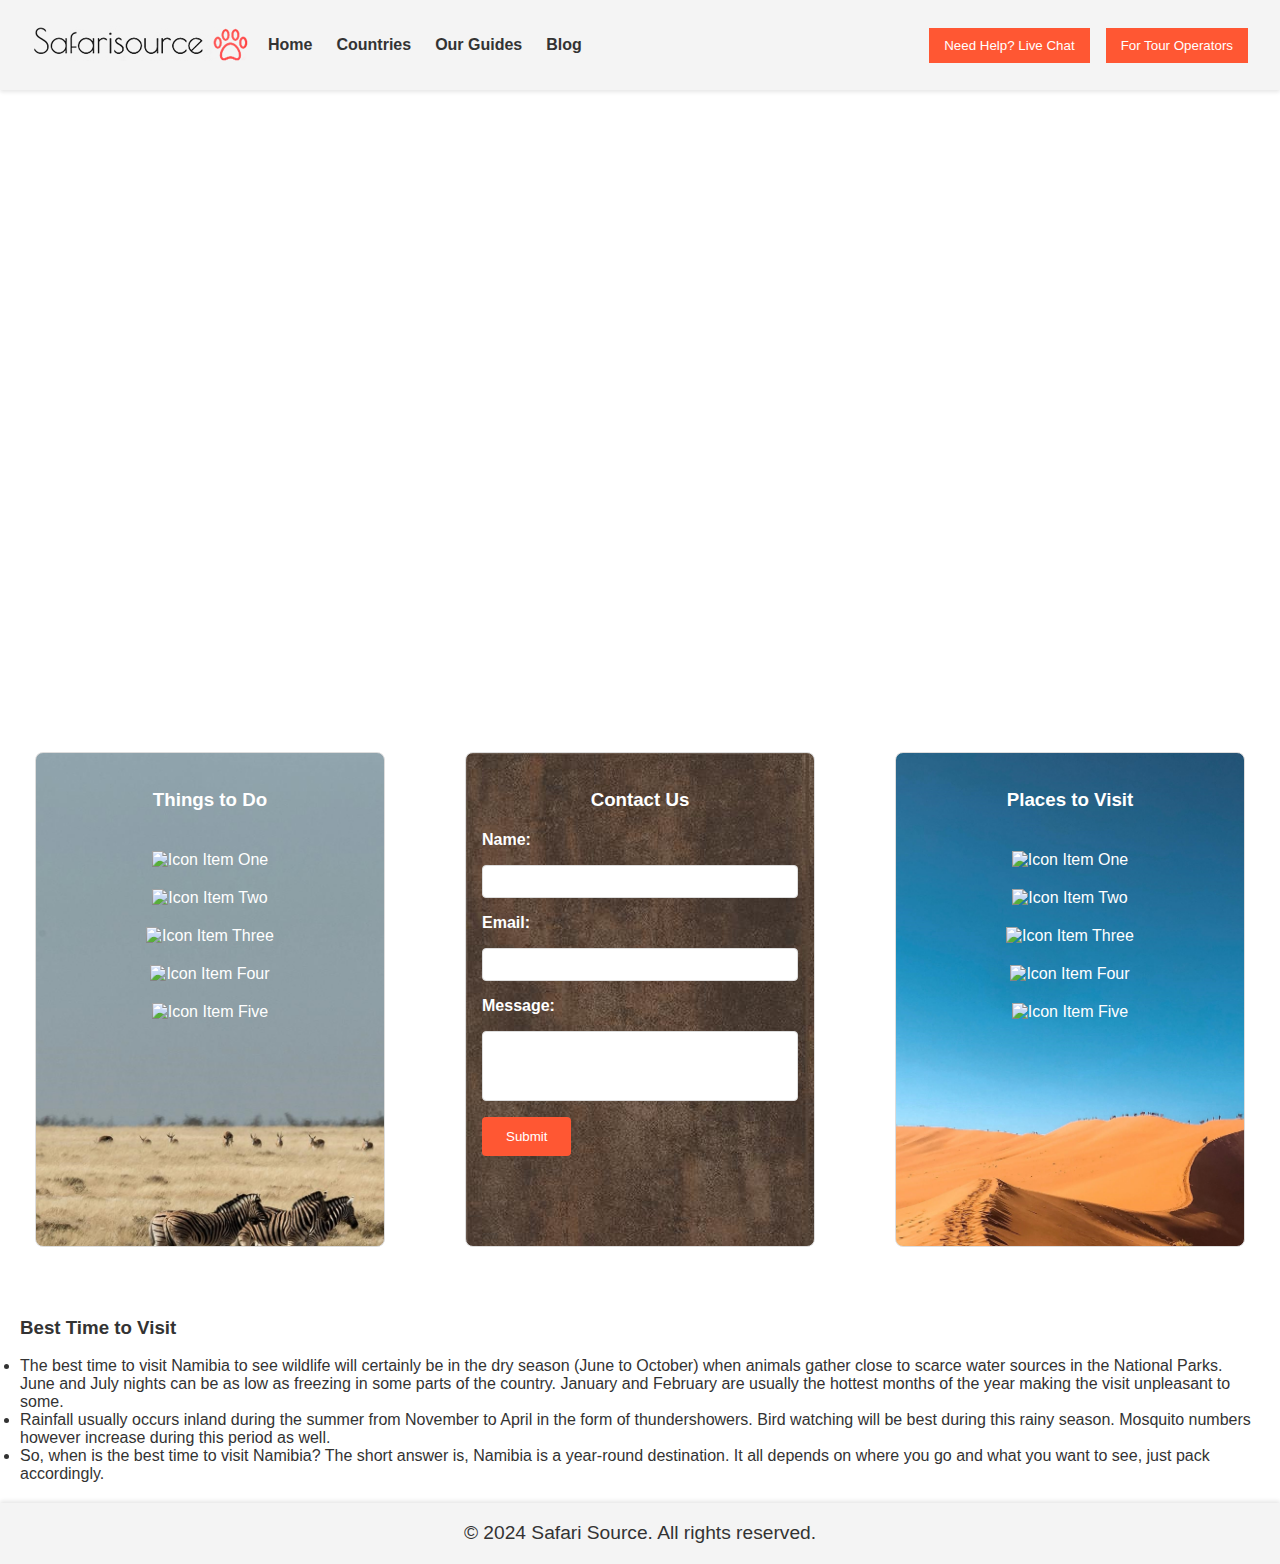
==== index.html @ 610a624e "file rename" ====
<!DOCTYPE html>
<html lang="en">
<head>
    <meta charset="UTF-8">
    <meta http-equiv="X-UA-Compatible" content="IE=edge">
    <meta name="viewport" content="width=device-width, initial-scale=1.0">
    <link rel="stylesheet" href="assets/css/style.css">
    <title>Namibia Safari</title>
</head>
<body>
    <header>
        <div id="logo">
            <img src="assets/images/safari-logo.png" alt="SafariSource Logo">
        </div>
        <nav>
            <ul>
                <li><a href="#home">Home</a></li>
                <li><a href="#about">Countries</a></li>
                <li><a href="#guides">Our Guides</a></li>
                <li><a href="#blog">Blog</a></li>
            </ul>
        </nav>
        <div class="action-buttons">
            <button>Need Help? Live Chat</button>
            <button>For Tour Operators</button>
        </div>
    </header>

    <main>
        <section id="overview">
            <video autoplay muted loop id="background-video">
                <source src="/assets/images/intro-background.mp4" type="video/mp4">
                Your browser does not support the video tag.
            </video>
            <div class="overlay-content">
                <h1>Namibia</h1>
                <p>
                    Clothing, language, art, music, sport, food and religion are only a 
                    few things which defines a Namibia safari. There are at least 11 major 
                    ethnic groups which characterize Namibia’s very rich and diverse culture. 
                    Namibia is also home to the distinctive Khoisan “click” which is spoken 
                    by the indigenous people of Southern Africa.
                    <br>
                    <br>
                    Proud Namibians however, aren’t 
                    the only thing one can experience whilst on a safari in this rugged Southern 
                    African Country. Namibia might well be Africa’s most beautiful Country with 
                    the most interesting places such as vast landscapes and safari locations 
                    ranging from unworldly and unrealistic sand dunes, to glorious mountain ranges, 
                    and river-carved canyons to golden-grassed plains of the Kalahari stretching 
                    as far as the eye can see.
                </p>
            </div>
        </section>
        

        <div id="info-wrapper">
            <section id="info-section">
                <div class="container" id="things">
                    <h3 id="info-heading">Things to Do</h3>
                    <ul>
                        <li><img src="assets/things-icon1.png" alt="Icon"> Item One</li>
                        <li><img src="assets/things-icon2.png" alt="Icon"> Item Two</li>
                        <li><img src="assets/things-icon3.png" alt="Icon"> Item Three</li>
                        <li><img src="assets/things-icon4.png" alt="Icon"> Item Four</li>
                        <li><img src="assets/things-icon5.png" alt="Icon"> Item Five</li>
                    </ul>
                </div>

                <div class="container" id="contact">
                    <h3 id="info-heading">Contact Us</h3>
                    <form>
                        <label for="name">Name:</label>
                        <input type="text" id="name" name="name">
                        
                        <label for="email">Email:</label>
                        <input type="email" id="email" name="email">
                        
                        <label for="message">Message:</label>
                        <textarea id="message" name="message"></textarea>
                        
                        <button type="submit">Submit</button>
                    </form>
                </div>

                <div class="container" id="places">
                    <h3 id="info-heading">Places to Visit</h3>
                    <ul>
                        <li><img src="assets/places-icon1.png" alt="Icon"> Item One</li>
                        <li><img src="assets/places-icon2.png" alt="Icon"> Item Two</li>
                        <li><img src="assets/places-icon3.png" alt="Icon"> Item Three</li>
                        <li><img src="assets/places-icon4.png" alt="Icon"> Item Four</li>
                        <li><img src="assets/places-icon5.png" alt="Icon"> Item Five</li>
                    </ul>
                </div>
            </section>
        </div>
        <br>
        <div>
            <section id="visit-times">
                <h3>
                    Best Time to Visit
                </h3>
                <br>
                <ul>
                    <li>
                        The best time to visit Namibia to see wildlife will certainly be in the dry season 
                        (June to October) when animals gather close to scarce water sources in the National Parks. 
                        June and July nights can be as low as freezing in some parts of the country. January and 
                        February are usually the hottest months of the year making the visit unpleasant to some.
                    </li>
                    <li>
                        Rainfall usually occurs inland during the summer from November to April in the form of 
                        thundershowers. Bird watching will be best during this rainy season. Mosquito numbers 
                        however increase during this period as well.
                    </li>
                    <li>
                        So, when is the best time to visit Namibia? The short answer is, Namibia is a year-round 
                        destination. It all depends on where you go and what you want to see, just pack accordingly.
                    </li>
                </ul>
            </section>
        </div>
    </main>

    <footer>
        <p>© 2024 Safari Source. All rights reserved.</p>
    </footer>
</body>
</html>
---- assets/css/style.css ----
* {
    margin: 0;
    padding: 0;
    box-sizing: border-box;
}

body {
    font-family: Arial, sans-serif;
    color: #333;
    display: flex;
    flex-direction: column;
    min-height: 100vh;
}

header {
    display: flex;
    justify-content: space-between;
    align-items: center;
    background-color: #f4f4f4;
    padding: 1rem 2rem;
    box-shadow: 0 2px 4px rgba(0, 0, 0, 0.1);
}

header nav {
    flex: 1.5;
    display: flex;
    padding:20px;
}

header nav ul {
    list-style: none;
    display: flex;
    gap: 1.5rem; 
}

header nav ul li a {
    color: #333;
    text-decoration: none;
    font-weight: bold;
}

.action-buttons {
    display: flex;
    gap: 1rem;
}

.action-buttons button {
    background-color: #FF5733;
    color: white;
    border: none;
    padding: 10px 15px;
    cursor: pointer;
}

#overview {
    position: relative;
    height: 70vh; 
    overflow: hidden; 
    color: white; 
    text-align: center; 
    display: flex; 
    justify-content: center; 
    align-items: center; 
    z-index: 1; 
}

#background-video {
    position: absolute;
    top: 0;
    left: 0;
    min-width: 100%;
    min-height: 100%;
    width: auto;
    height: auto;
    z-index: -1;
    object-position:bottom;
}

.overlay-content {
    position: relative;
    z-index: 1; 
    padding: 2rem;
    background: transparent; 
    max-width: 800px; 
}

h1 {
    font-size: 4rem; 
    letter-spacing: 5px;
    text-transform: uppercase;
}

p {
    font-size: 1.2rem; 
    line-height: 1.5; 
}


#info-wrapper {
    display: flex;
    justify-content: center;
    align-items: center;
    padding: 2rem;
    gap: 5rem;
}

#info-section {
    display: flex;
    justify-content: center;
    align-items: flex-start;
    gap: 5rem;
}

.container {
    background-color: #f9f9f9;
    border: 1px solid #ddd;
    padding: 1rem;
    border-radius: 8px;
    text-align: center;
    flex: 1;
    min-width: 350px;
    min-height: 300px;
}

.container form {
    display: flex;
    flex-direction: column; 
    gap: 1rem; 
    text-align: left; 
}

.container form label {
    font-weight: bold; 
}

.container form input, .container form textarea {
    width: 100%; 
    padding: 0.5rem; 
    border: 1px solid #ddd; 
    border-radius: 4px; 
}

.container form button {
    align-self: flex-start; 
    padding: 0.75rem 1.5rem; 
    background-color: #FF5733;
    color: white;
    border: none;
    cursor: pointer;
    border-radius: 4px;
}

.container ul li {
    margin-top: 20px;
    list-style-type: none;

}

textarea {
    resize: none;
    width:300px;
    height: 70px;
}

#things {
    text-decoration: none;
    color: white;
    background-image: url(/assets/images/things-background.jpg); /*pexels - Zebras in Savannah, Bruno Almeida*/
    background-size: cover; 
    background-position: center; 
    background-repeat: no-repeat; 
    height: 55vh; 
    width: 100%; 
}

#contact {
    color:white;
    height: 55vh;
    background-image: url(/assets/images/contact-background.jpg); /*pexels - brown, wooden surface, Share Textures*/
}


#places {
    text-decoration: none;
    color: white;
    background-image: url(/assets/images/places-background.jpg); /*pexels - Brown Sand Under Blue Sky, Jessie Crettenden*/
    background-size: cover; 
    background-position: center; 
    background-repeat: no-repeat; 
    height: 55vh; 
    width: 100%; 
}

#info-heading {
    padding:20px;
}

#visit-times {
    align-content: center;
    margin: 20px;
}

#visit-times ul li {
    text-decoration: dotted;
}


footer {
    background-color: #f4f4f4; 
    padding: 1rem 2rem;
    box-shadow: 0 -2px 4px rgba(0, 0, 0, 0.1);
    margin-top: auto; 
    text-align: center;
}
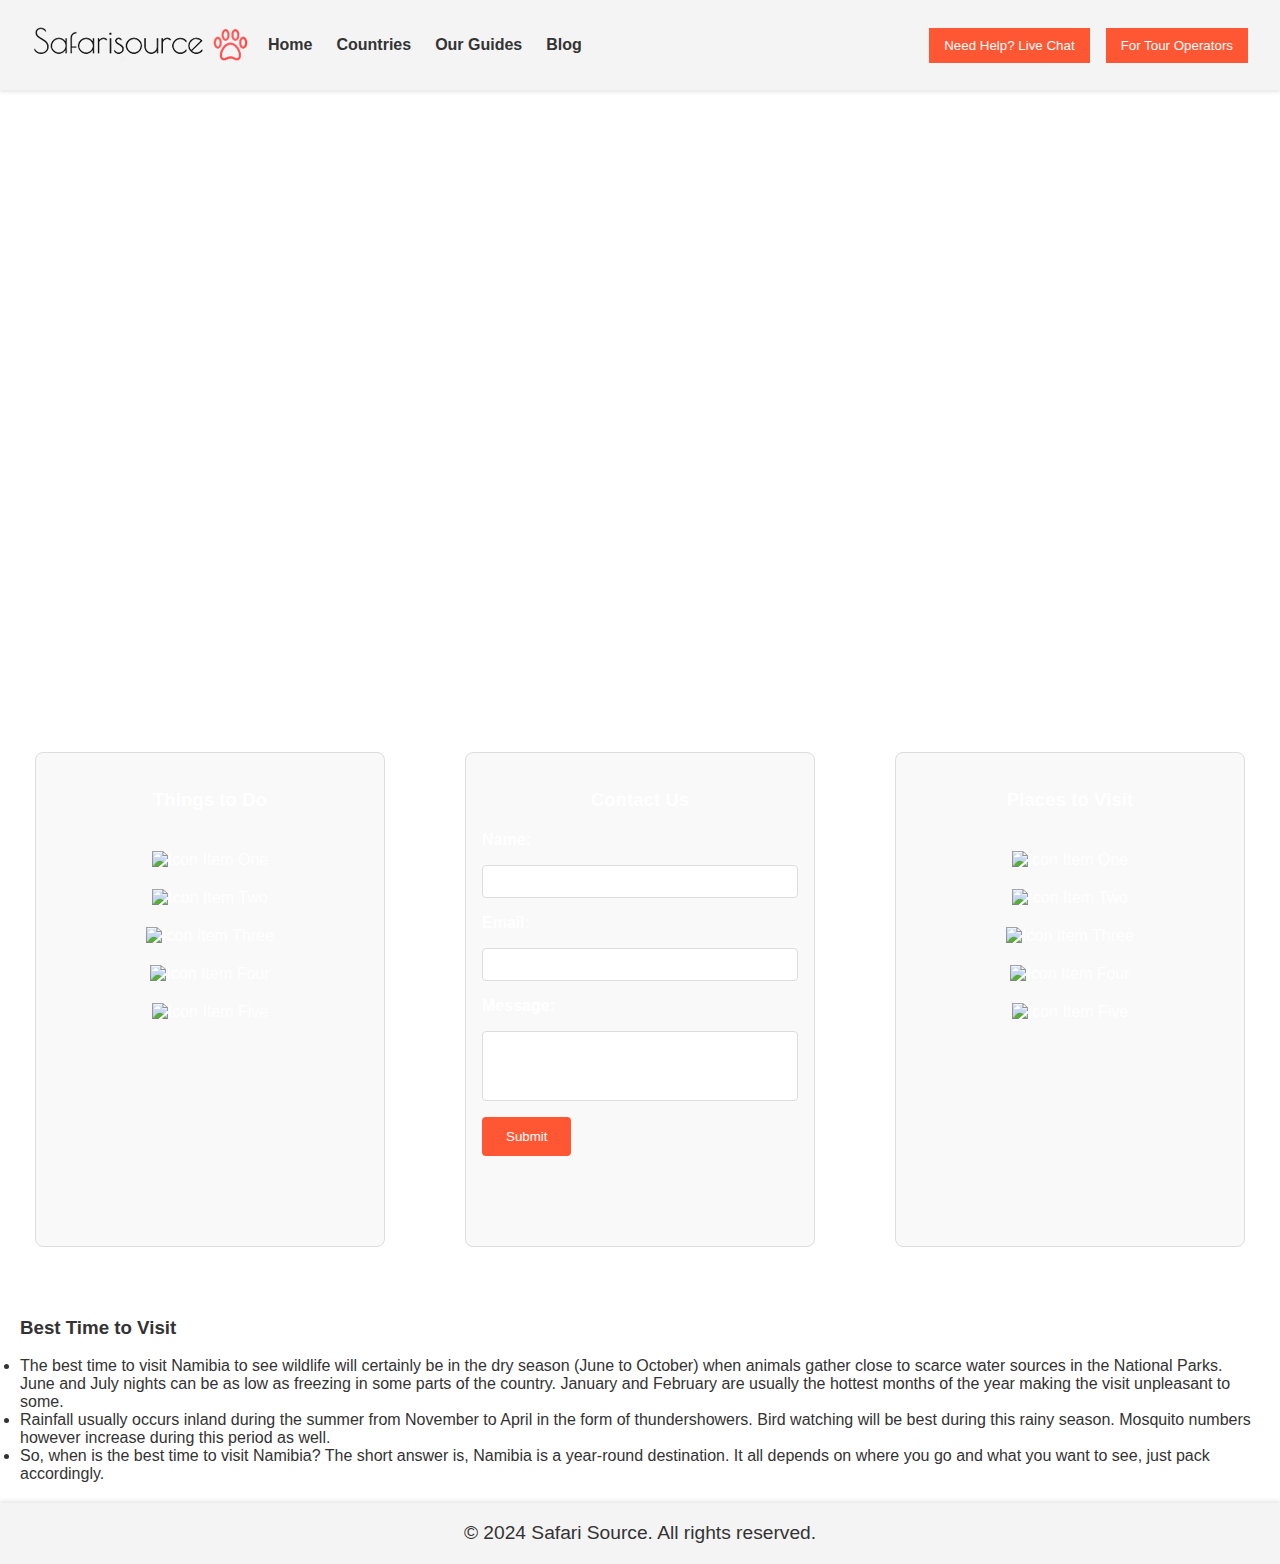
==== commit badd1882: "removed slashes from img links" ====
--- a/index.html
+++ b/index.html
@@ -29,7 +29,7 @@
     <main>
         <section id="overview">
             <video autoplay muted loop id="background-video">
-                <source src="/assets/images/intro-background.mp4" type="video/mp4">
+                <source src="assets/images/intro-background.mp4" type="video/mp4">
                 Your browser does not support the video tag.
             </video>
             <div class="overlay-content">
--- a/assets/css/style.css
+++ b/assets/css/style.css
@@ -165,7 +165,7 @@
 #things {
     text-decoration: none;
     color: white;
-    background-image: url(/assets/images/things-background.jpg); /*pexels - Zebras in Savannah, Bruno Almeida*/
+    background-image: url(assets/images/things-background.jpg); /*pexels - Zebras in Savannah, Bruno Almeida*/
     background-size: cover; 
     background-position: center; 
     background-repeat: no-repeat; 
@@ -176,14 +176,14 @@
 #contact {
     color:white;
     height: 55vh;
-    background-image: url(/assets/images/contact-background.jpg); /*pexels - brown, wooden surface, Share Textures*/
+    background-image: url(assets/images/contact-background.jpg); /*pexels - brown, wooden surface, Share Textures*/
 }
 
 
 #places {
     text-decoration: none;
     color: white;
-    background-image: url(/assets/images/places-background.jpg); /*pexels - Brown Sand Under Blue Sky, Jessie Crettenden*/
+    background-image: url(assets/images/places-background.jpg); /*pexels - Brown Sand Under Blue Sky, Jessie Crettenden*/
     background-size: cover; 
     background-position: center; 
     background-repeat: no-repeat; 
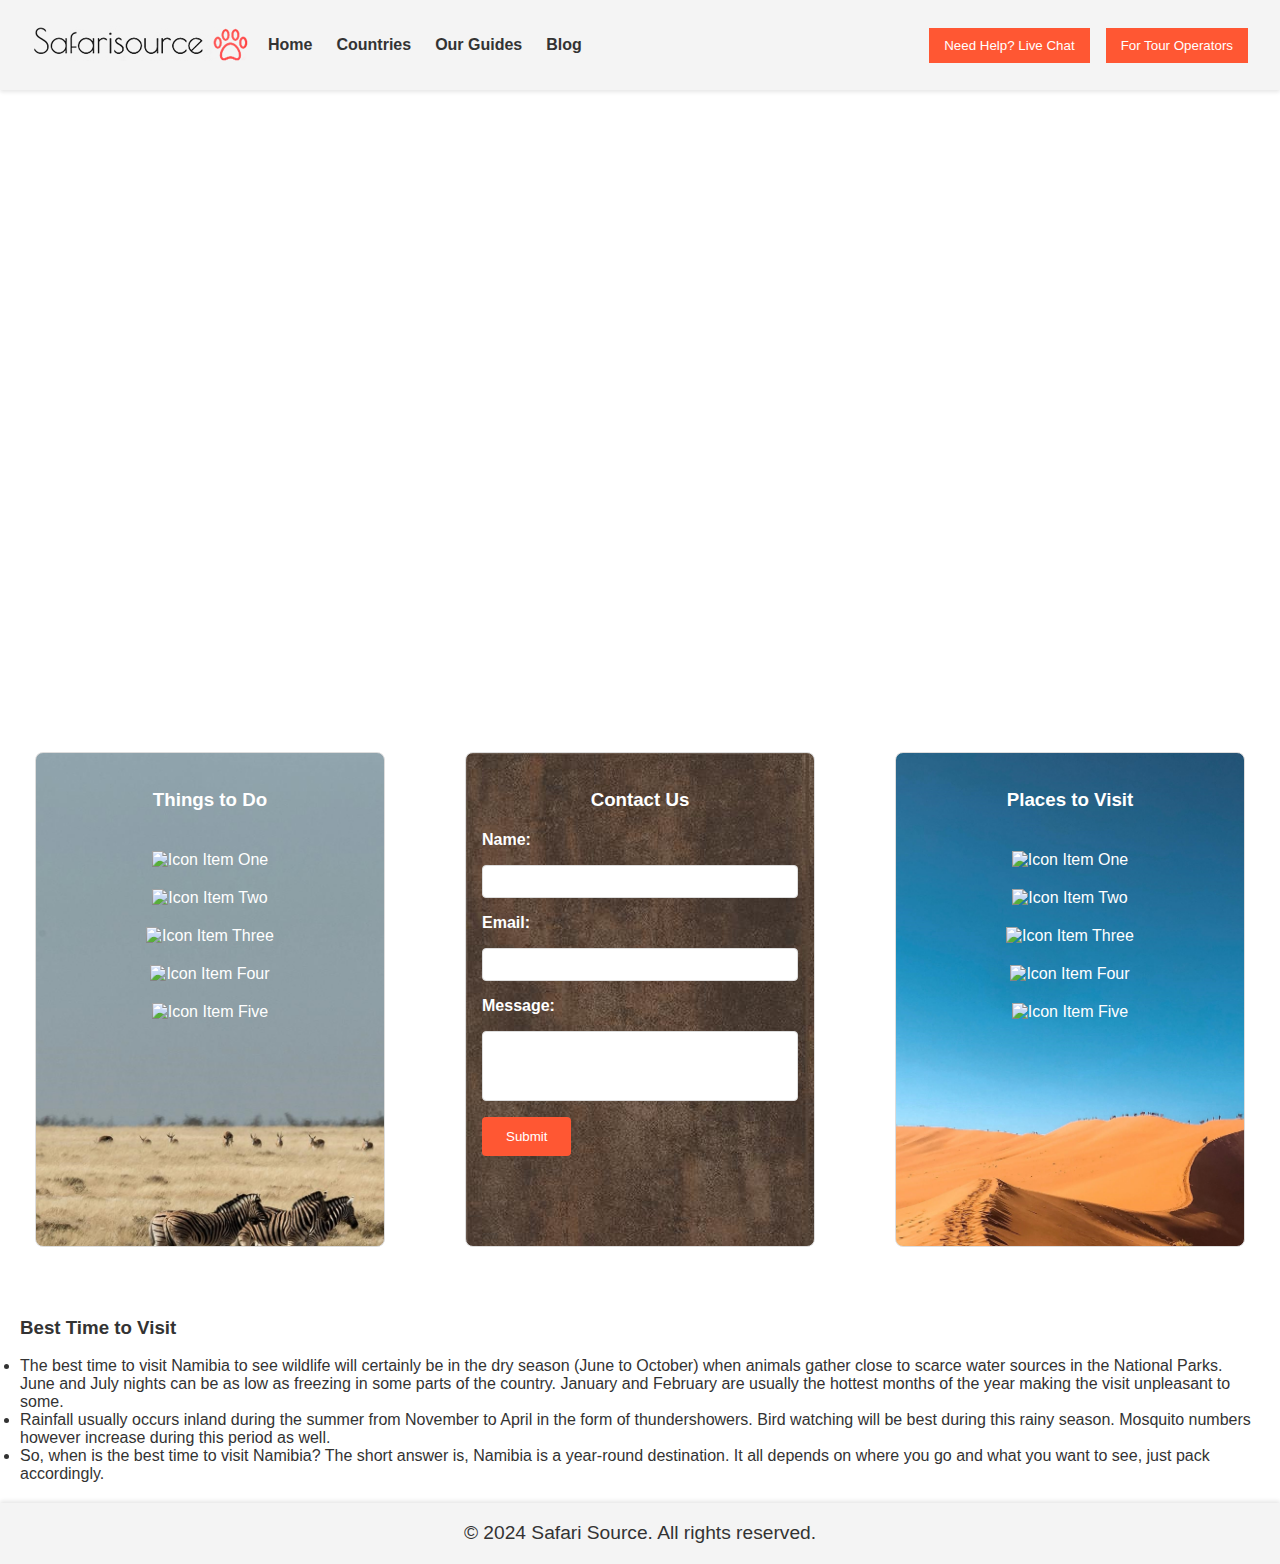
==== commit 81f4ce71: "css img link name alter" ====
--- a/index.html
+++ b/index.html
@@ -29,7 +29,7 @@
     <main>
         <section id="overview">
             <video autoplay muted loop id="background-video">
-                <source src="assets/images/intro-background.mp4" type="video/mp4">
+                <source src="/assets/images/introbackground.mp4" type="video/mp4">
                 Your browser does not support the video tag.
             </video>
             <div class="overlay-content">
--- a/assets/css/style.css
+++ b/assets/css/style.css
@@ -165,7 +165,7 @@
 #things {
     text-decoration: none;
     color: white;
-    background-image: url(assets/images/things-background.jpg); /*pexels - Zebras in Savannah, Bruno Almeida*/
+    background-image: url(/assets/images/thingsbackground.jpg); /*pexels - Zebras in Savannah, Bruno Almeida*/
     background-size: cover; 
     background-position: center; 
     background-repeat: no-repeat; 
@@ -176,14 +176,14 @@
 #contact {
     color:white;
     height: 55vh;
-    background-image: url(assets/images/contact-background.jpg); /*pexels - brown, wooden surface, Share Textures*/
+    background-image: url(/assets/images/contactbackground.jpg); /*pexels - brown, wooden surface, Share Textures*/
 }
 
 
 #places {
     text-decoration: none;
     color: white;
-    background-image: url(assets/images/places-background.jpg); /*pexels - Brown Sand Under Blue Sky, Jessie Crettenden*/
+    background-image: url(/assets/images/placesbackground.jpg); /*pexels - Brown Sand Under Blue Sky, Jessie Crettenden*/
     background-size: cover; 
     background-position: center; 
     background-repeat: no-repeat; 
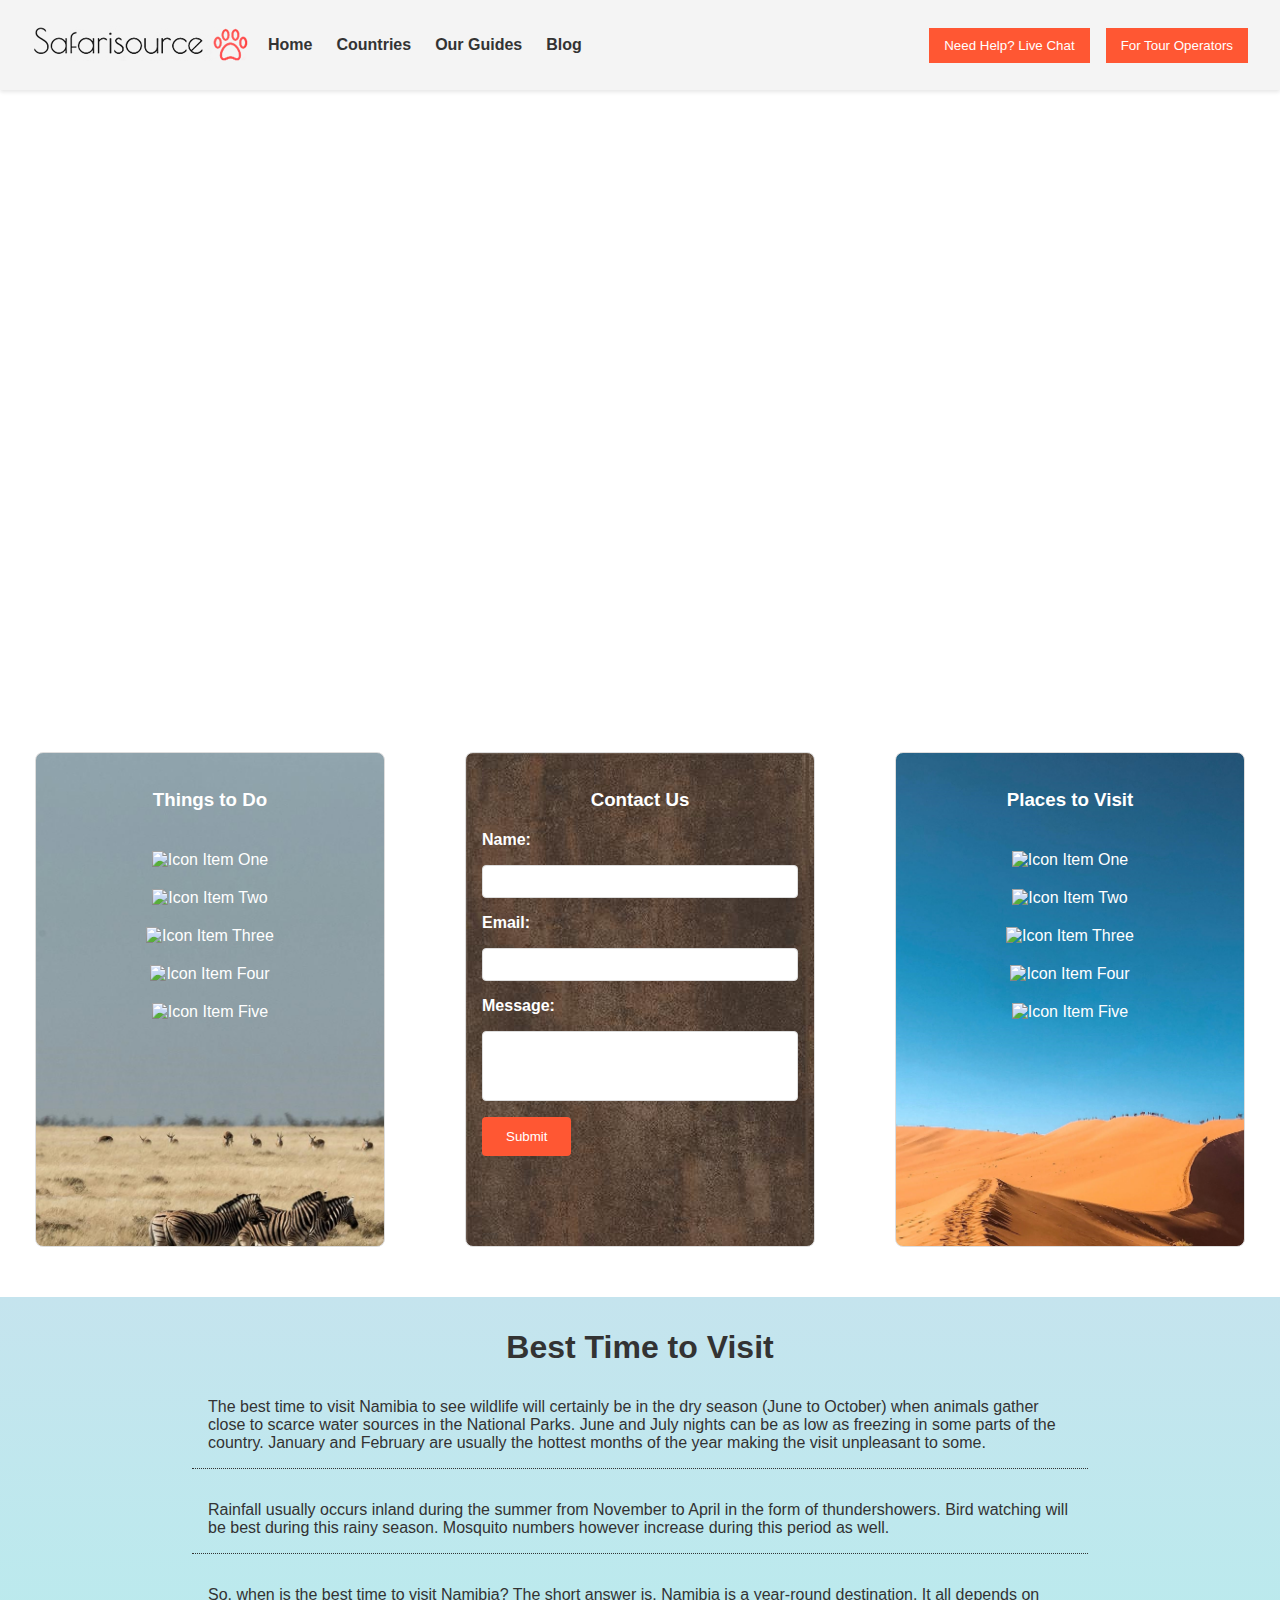
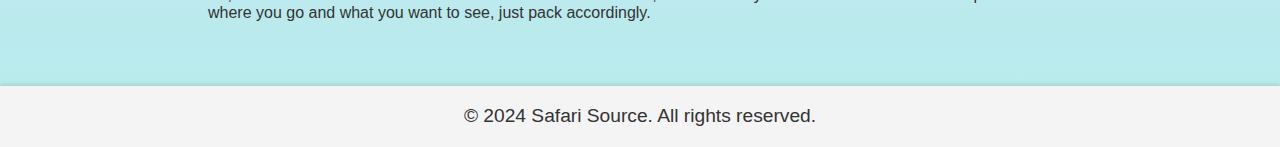
==== commit 448d390d: "save repo to fork after altering" ====
--- a/index.html
+++ b/index.html
@@ -95,14 +95,13 @@
                 </div>
             </section>
         </div>
+
         <br>
-        <div>
-            <section id="visit-times">
-                <h3>
-                    Best Time to Visit
-                </h3>
-                <br>
-                <ul>
+
+        <section id="visit-times-section">
+            <div class="visit-times-content">
+                <h3>Best Time to Visit</h3>
+                <ul id="visit-times">
                     <li>
                         The best time to visit Namibia to see wildlife will certainly be in the dry season 
                         (June to October) when animals gather close to scarce water sources in the National Parks. 
@@ -119,8 +118,9 @@
                         destination. It all depends on where you go and what you want to see, just pack accordingly.
                     </li>
                 </ul>
-            </section>
-        </div>
+            </div>
+        </section>
+        
     </main>
 
     <footer>
--- a/assets/css/style.css
+++ b/assets/css/style.css
@@ -195,13 +195,43 @@
     padding:20px;
 }
 
+#visit-times-section {
+    background-color: rgb(197, 228, 238);
+
+    background-image: linear-gradient(rgb(197, 228, 238), rgb(185, 235, 237));
+
+    display: flex;
+    justify-content: center;
+    align-items: center;
+    text-align: center;
+    width: 100%; 
+    padding: 2rem 0; /* Adds space around the section */
+}
+
+.visit-times-content {
+    width: 70%; /* Limits the section to 70% of the total width */
+}
+
+.visit-times-content h3 {
+    text-align: center;
+    font-size: 2rem;
+    margin-bottom: 1rem; /* Adds space between heading and list */
+}
+
 #visit-times {
-    align-content: center;
-    margin: 20px;
-}
-
-#visit-times ul li {
-    text-decoration: dotted;
+    list-style-type: none; /* Removes default bullet points */
+    padding: 0;
+}
+
+#visit-times li {
+    padding: 1rem;
+    margin-bottom: 1rem; /* Adds space between list items */
+    border-bottom: 1px dotted #333; /* Creates a dotted underline for each list item */
+    text-align: left; /* Aligns the text within each bullet point to the left */
+}
+
+#visit-times li:last-child {
+    border-bottom: none; /* Removes border from the last item */
 }
 
 
